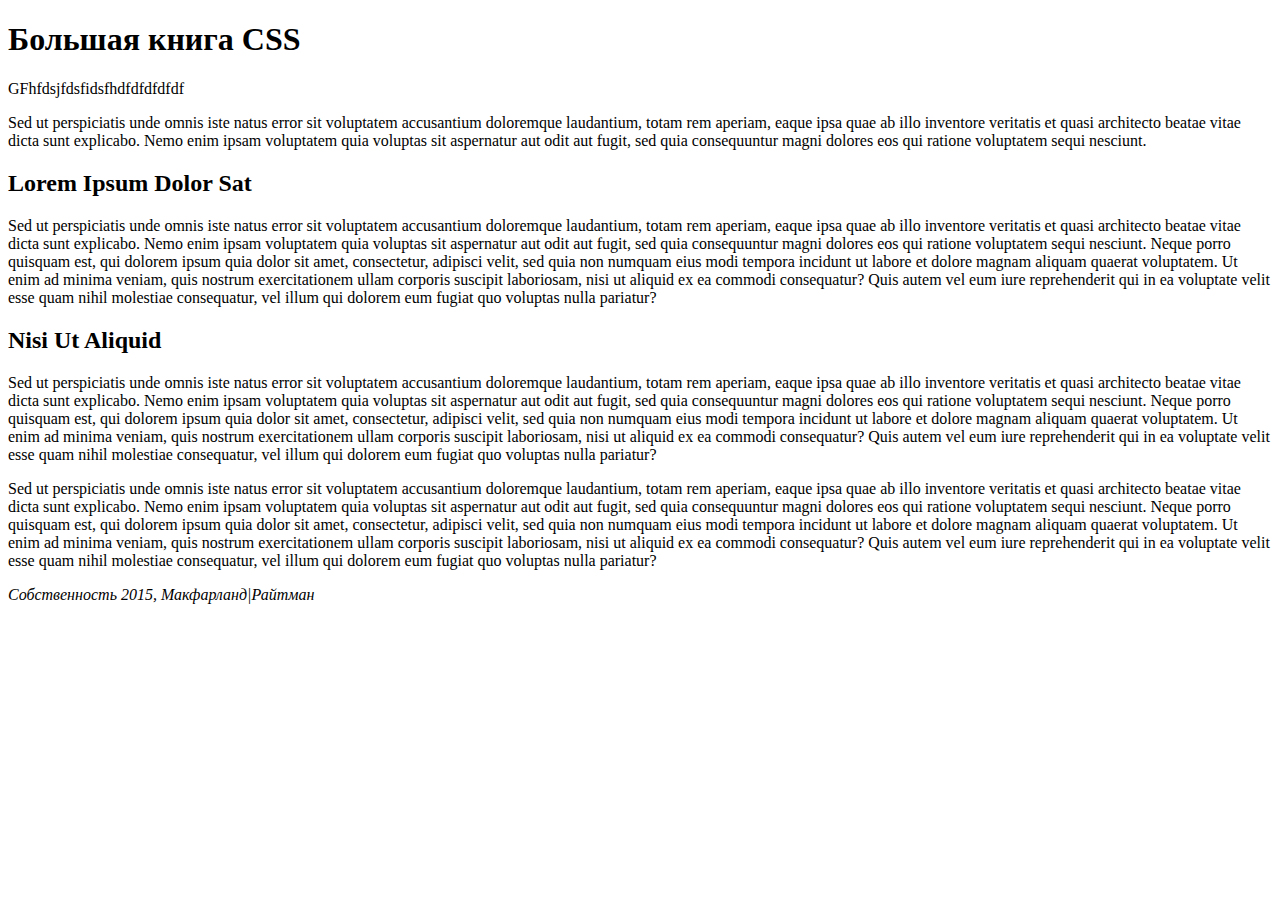
==== css_4e/02/index.html @ 6a569886 "Update index.html" ====
<!doctype html>
<html>
<head>
<meta charset="UTF-8">
<title>Большая книга CSS -- Глава 2</title>
</head>
<body>
<h1>Большая книга CSS</h1>
<p>GFhfdsjfdsfidsfhdfdfdfdfdf</p>
<p>Sed ut perspiciatis unde omnis iste natus error sit voluptatem accusantium doloremque laudantium, totam rem aperiam, eaque ipsa quae ab illo inventore veritatis et quasi architecto beatae vitae dicta sunt explicabo. Nemo enim ipsam voluptatem quia voluptas sit aspernatur aut odit aut fugit, sed quia consequuntur magni dolores eos qui ratione voluptatem sequi nesciunt. </p>
<h2>Lorem Ipsum Dolor Sat</h2>
<p>Sed ut perspiciatis unde omnis iste natus error sit voluptatem accusantium doloremque laudantium, totam rem aperiam, eaque ipsa quae ab illo inventore veritatis et quasi architecto beatae vitae dicta sunt explicabo. Nemo enim ipsam voluptatem quia voluptas sit aspernatur aut odit aut fugit, sed quia consequuntur magni dolores eos qui ratione voluptatem sequi nesciunt. Neque porro quisquam est, qui dolorem ipsum quia dolor sit amet, consectetur, adipisci velit, sed quia non numquam eius modi tempora incidunt ut labore et dolore magnam aliquam quaerat voluptatem. Ut enim ad minima veniam, quis nostrum exercitationem ullam corporis suscipit laboriosam, nisi ut aliquid ex ea commodi consequatur? Quis autem vel eum iure reprehenderit qui in ea voluptate velit esse quam nihil molestiae consequatur, vel illum qui dolorem eum fugiat quo voluptas nulla pariatur?</p>
<h2>Nisi Ut Aliquid </h2>
<p>Sed ut perspiciatis unde omnis iste natus error sit voluptatem accusantium doloremque laudantium, totam rem aperiam, eaque ipsa quae ab illo inventore veritatis et quasi architecto beatae vitae dicta sunt explicabo. Nemo enim ipsam voluptatem quia voluptas sit aspernatur aut odit aut fugit, sed quia consequuntur magni dolores eos qui ratione voluptatem sequi nesciunt. Neque porro quisquam est, qui dolorem ipsum quia dolor sit amet, consectetur, adipisci velit, sed quia non numquam eius modi tempora incidunt ut labore et dolore magnam aliquam quaerat voluptatem. Ut enim ad minima veniam, quis nostrum exercitationem ullam corporis suscipit laboriosam, nisi ut aliquid ex ea commodi consequatur? Quis autem vel eum iure reprehenderit qui in ea voluptate velit esse quam nihil molestiae consequatur, vel illum qui dolorem eum fugiat quo voluptas nulla pariatur?</p>
<p>Sed ut perspiciatis unde omnis iste natus error sit voluptatem accusantium doloremque laudantium, totam rem aperiam, eaque ipsa quae ab illo inventore veritatis et quasi architecto beatae vitae dicta sunt explicabo. Nemo enim ipsam voluptatem quia voluptas sit aspernatur aut odit aut fugit, sed quia consequuntur magni dolores eos qui ratione voluptatem sequi nesciunt. Neque porro quisquam est, qui dolorem ipsum quia dolor sit amet, consectetur, adipisci velit, sed quia non numquam eius modi tempora incidunt ut labore et dolore magnam aliquam quaerat voluptatem. Ut enim ad minima veniam, quis nostrum exercitationem ullam corporis suscipit laboriosam, nisi ut aliquid ex ea commodi consequatur? Quis autem vel eum iure reprehenderit qui in ea voluptate velit esse quam nihil molestiae consequatur, vel illum qui dolorem eum fugiat quo voluptas nulla pariatur?</p>
<address>
Собственность 2015, Макфарланд|Райтман
</address>
</body>
</html>
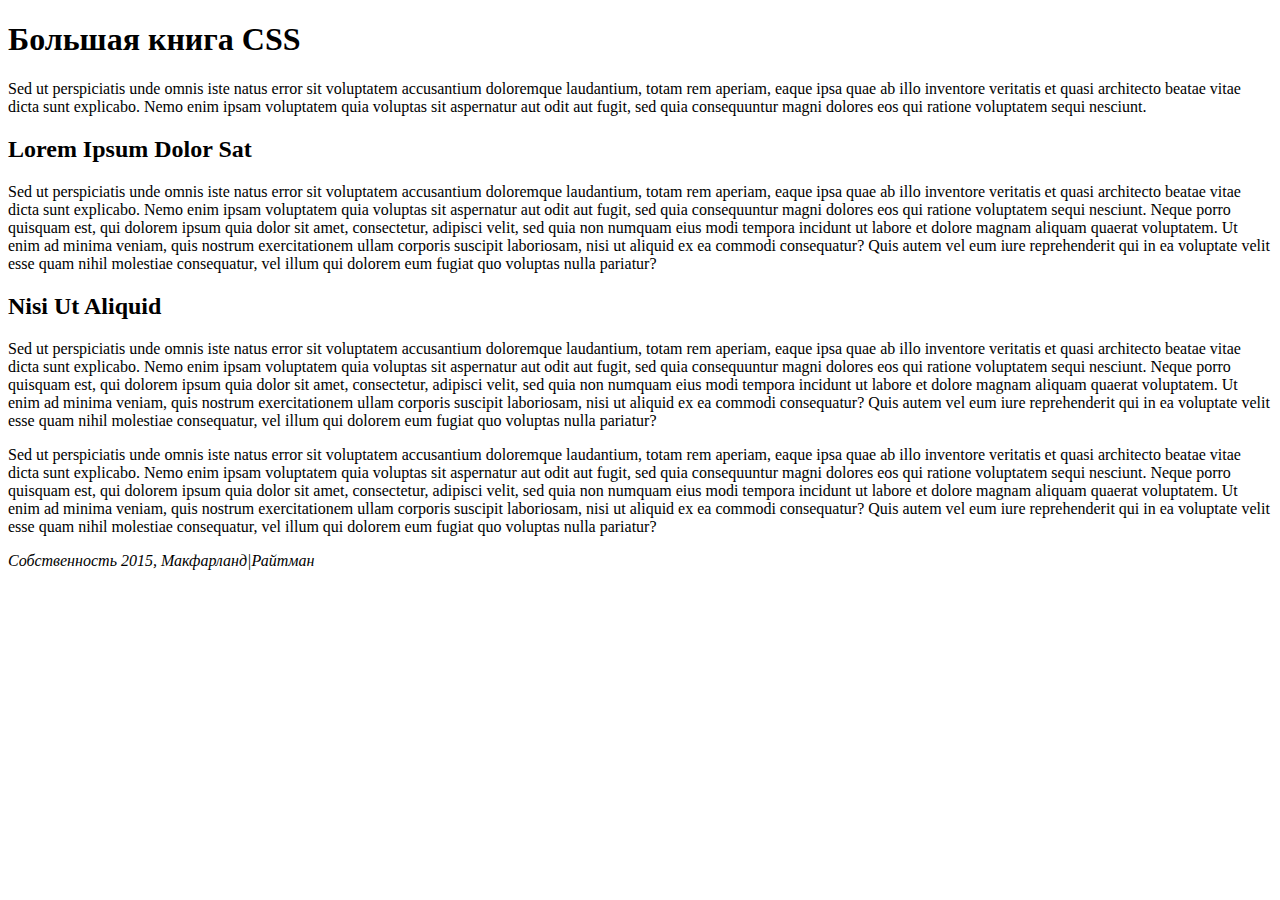
==== commit 483c91e4: "Update index.html" ====
--- a/css_4e/02/index.html
+++ b/css_4e/02/index.html
@@ -6,7 +6,6 @@
 </head>
 <body>
 <h1>Большая книга CSS</h1>
-<p>GFhfdsjfdsfidsfhdfdfdfdfdf</p>
 <p>Sed ut perspiciatis unde omnis iste natus error sit voluptatem accusantium doloremque laudantium, totam rem aperiam, eaque ipsa quae ab illo inventore veritatis et quasi architecto beatae vitae dicta sunt explicabo. Nemo enim ipsam voluptatem quia voluptas sit aspernatur aut odit aut fugit, sed quia consequuntur magni dolores eos qui ratione voluptatem sequi nesciunt. </p>
 <h2>Lorem Ipsum Dolor Sat</h2>
 <p>Sed ut perspiciatis unde omnis iste natus error sit voluptatem accusantium doloremque laudantium, totam rem aperiam, eaque ipsa quae ab illo inventore veritatis et quasi architecto beatae vitae dicta sunt explicabo. Nemo enim ipsam voluptatem quia voluptas sit aspernatur aut odit aut fugit, sed quia consequuntur magni dolores eos qui ratione voluptatem sequi nesciunt. Neque porro quisquam est, qui dolorem ipsum quia dolor sit amet, consectetur, adipisci velit, sed quia non numquam eius modi tempora incidunt ut labore et dolore magnam aliquam quaerat voluptatem. Ut enim ad minima veniam, quis nostrum exercitationem ullam corporis suscipit laboriosam, nisi ut aliquid ex ea commodi consequatur? Quis autem vel eum iure reprehenderit qui in ea voluptate velit esse quam nihil molestiae consequatur, vel illum qui dolorem eum fugiat quo voluptas nulla pariatur?</p>
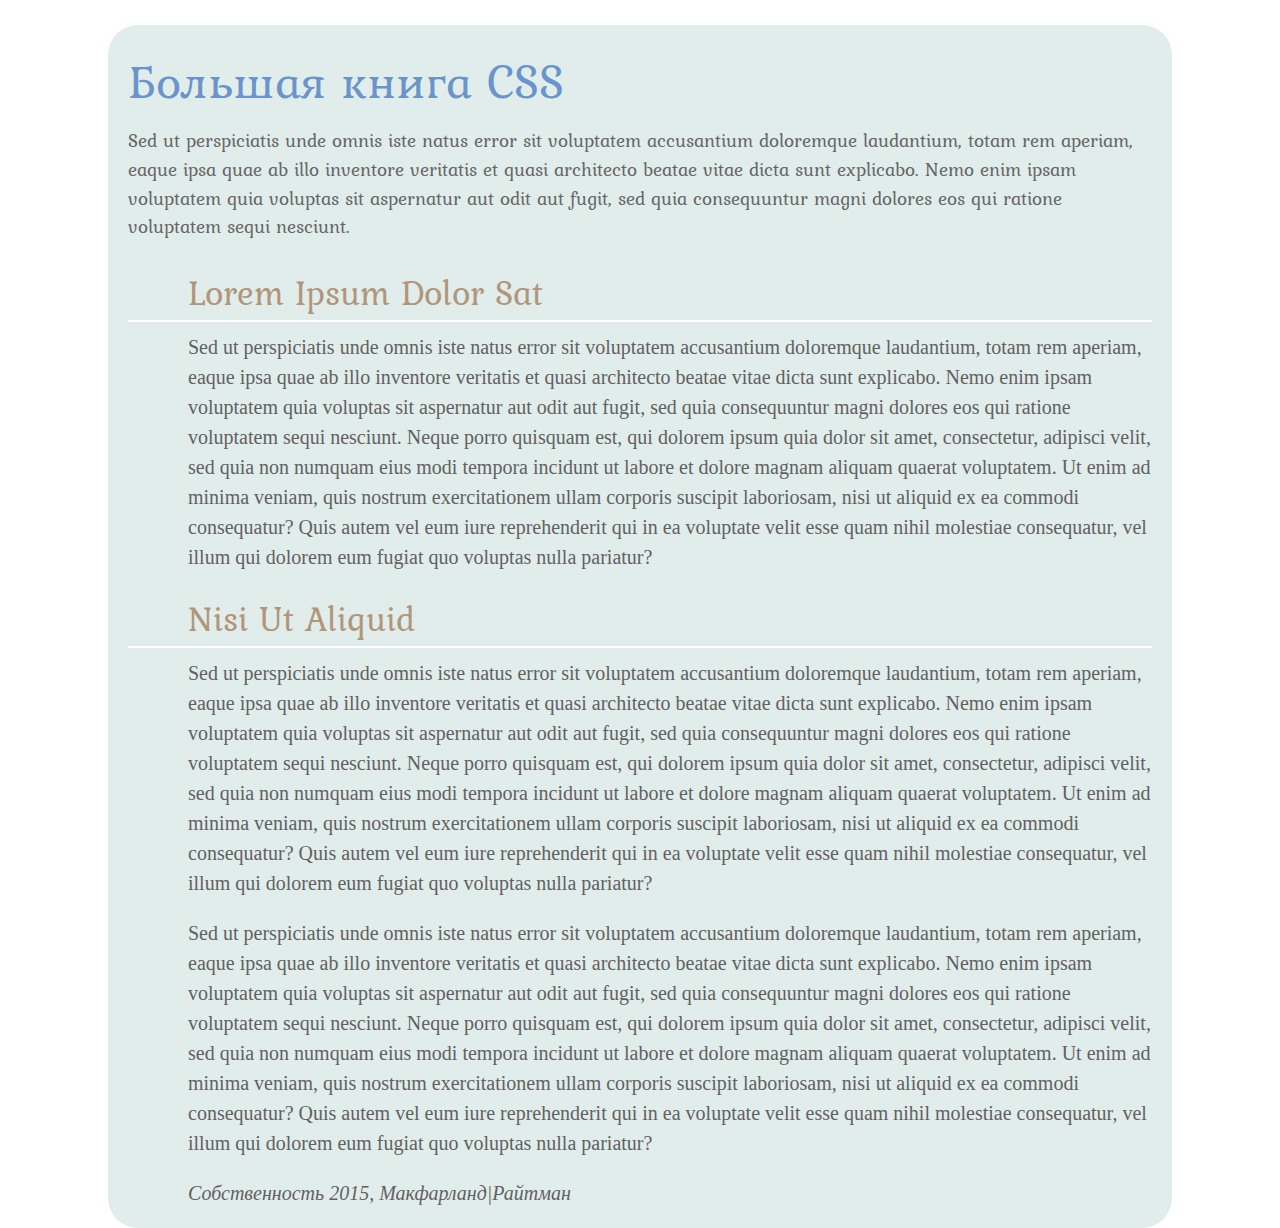
==== commit fda77541: "Part 2" ====
--- a/css_4e/02/index.html
+++ b/css_4e/02/index.html
@@ -3,10 +3,12 @@
 <head>
 <meta charset="UTF-8">
 <title>Большая книга CSS -- Глава 2</title>
+<link href='http://fonts.googleapis.com/css?family=Kurale' rel='stylesheet'>
+<link href="style.css" rel="stylesheet">
 </head>
 <body>
 <h1>Большая книга CSS</h1>
-<p>Sed ut perspiciatis unde omnis iste natus error sit voluptatem accusantium doloremque laudantium, totam rem aperiam, eaque ipsa quae ab illo inventore veritatis et quasi architecto beatae vitae dicta sunt explicabo. Nemo enim ipsam voluptatem quia voluptas sit aspernatur aut odit aut fugit, sed quia consequuntur magni dolores eos qui ratione voluptatem sequi nesciunt. </p>
+<p class="intro">Sed ut perspiciatis unde omnis iste natus error sit voluptatem accusantium doloremque laudantium, totam rem aperiam, eaque ipsa quae ab illo inventore veritatis et quasi architecto beatae vitae dicta sunt explicabo. Nemo enim ipsam voluptatem quia voluptas sit aspernatur aut odit aut fugit, sed quia consequuntur magni dolores eos qui ratione voluptatem sequi nesciunt. </p>
 <h2>Lorem Ipsum Dolor Sat</h2>
 <p>Sed ut perspiciatis unde omnis iste natus error sit voluptatem accusantium doloremque laudantium, totam rem aperiam, eaque ipsa quae ab illo inventore veritatis et quasi architecto beatae vitae dicta sunt explicabo. Nemo enim ipsam voluptatem quia voluptas sit aspernatur aut odit aut fugit, sed quia consequuntur magni dolores eos qui ratione voluptatem sequi nesciunt. Neque porro quisquam est, qui dolorem ipsum quia dolor sit amet, consectetur, adipisci velit, sed quia non numquam eius modi tempora incidunt ut labore et dolore magnam aliquam quaerat voluptatem. Ut enim ad minima veniam, quis nostrum exercitationem ullam corporis suscipit laboriosam, nisi ut aliquid ex ea commodi consequatur? Quis autem vel eum iure reprehenderit qui in ea voluptate velit esse quam nihil molestiae consequatur, vel illum qui dolorem eum fugiat quo voluptas nulla pariatur?</p>
 <h2>Nisi Ut Aliquid </h2>
--- a/css_4e/02/style.css
+++ b/css_4e/02/style.css
@@ -0,0 +1,45 @@
+html {
+  padding-top: 25px;
+  background-image: url(images/bg_page.png);
+}
+body {
+  width: 80%;
+  padding: 20px;
+  margin: 0 auto;
+  border-radius: 30px;
+  box-shadow: 10px 10px 10px rgba(0, 0, 0, 0,5);
+  background-color:  #E1EDEB;
+}
+h1 {
+  font-family: 'Kurale', 'Arial Black', serif;
+  font-weight: normal;
+  color:#6A94CC;
+  font-size:3em;
+  margin: 0;
+}
+p, address {
+  font-family: "Palatino Linotype", Baskerville, serif;
+  font-size: 1.25em;
+  color: #616161;
+  line-height: 150%;
+  margin-top: 10px;
+  margin-left: 60px;
+}
+h2 {
+  color: #B1967C;
+  font-family: "Kurale", "Arial Black", serif;
+  font-weight: normal;
+  font-size: 2.2em;
+  border-bottom:2px white solid;
+  background: url(images/head-icon.png) no-repeat 10px 10px;
+  padding: 0 0 2px 60px;
+  margin: 0;
+}
+.intro {
+ color: #666666;
+ font-family: "Kurale", Helvetica, sans-serif;
+ font-size: 1.2em;
+ margin-left: 0;
+ margin-bottom: 25px;
+
+  }
